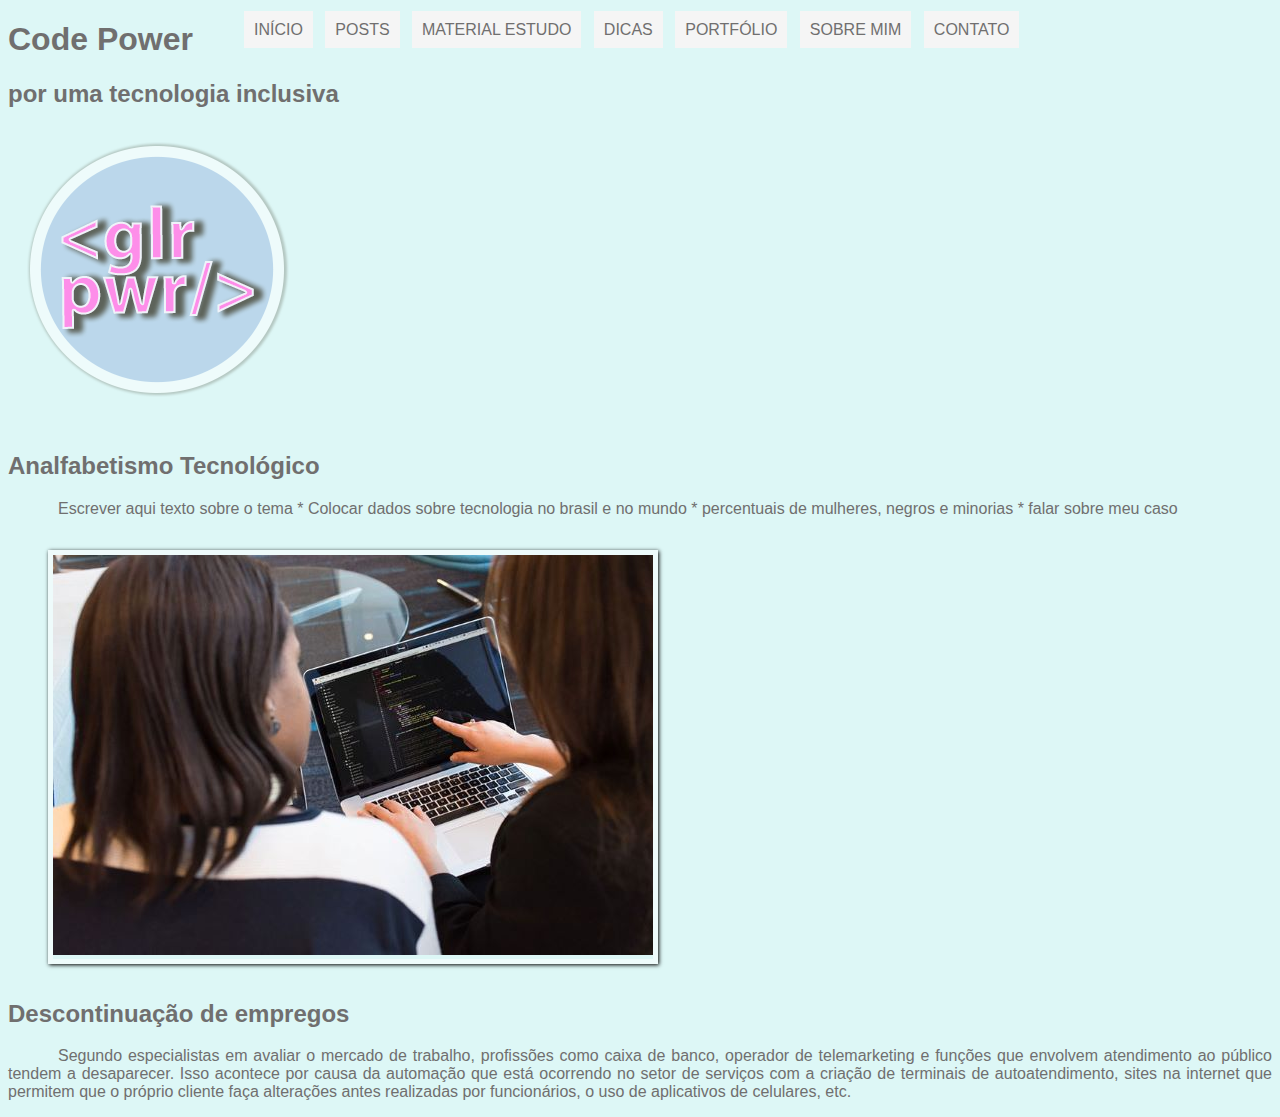
==== index.html @ 1edeb85a "Primeiros passos" ====
<!DOCTYPE html>
<html lang="pt-br">

<head>
<meta charset="UTF-8">
<title>Nerd Diferente</title>
<link rel="stylesheet" type="text/css" href="_css/estilo.css"/>
</head>

<body>
    <div id="interface">
        <header id="cabeçalho">            
            <h1>Code Power</h1>
            <h2>por uma tecnologia inclusiva</h2>

            <img src = "logo-grlpwr.png"/>

           <nav id="menu">
            <h1>Menu</h1>
            <ul>
            <li>Início</li>
            <li>Posts</li>
            <li>Material Estudo</li>
            <li>Dicas</li>
            <li>Portfólio</li>     
            <li>Sobre Mim</li>
            <li>Contato</li>
            </ul>

           </nav>

        </header>

        <section>
            <h2> Analfabetismo Tecnológico </h2>
            <p>
                Escrever aqui texto sobre o tema
                * Colocar dados sobre tecnologia no brasil e no mundo
                * percentuais de mulheres, negros e minorias
                * falar sobre meu caso
            </p>
            <figure class="foto-legenda">
                <img src="women-code.jpg"/>
                <figcaption>
                    <h3> Analfabetismo Tecnológico </h3>
                    <p> Por que tão poucos têm conhecimentos na área de tecnologia? </p>
                </figcaption>
            </figure>
            
            <h2> Descontinuação de empregos </h2>
            <p>Segundo especialistas em avaliar o mercado de trabalho, profissões como caixa de banco, operador de telemarketing e funções que envolvem atendimento ao público tendem a desaparecer. Isso acontece por causa da automação que está ocorrendo no setor de serviços com a criação de terminais de autoatendimento, sites na internet que permitem que o próprio cliente faça alterações antes realizadas por funcionários, o uso de aplicativos de celulares, etc.</p>


        </section>
        

    </div>

</body>



</html>
---- _css/estilo.css ----
@charset "UTF-8";

body {
    background-color: rgba(187, 240, 237, .5);
    color:rgb(112, 111, 111);
    font-family: Arial, Helvetica, sans-serif;
}

p {
    text-align: justify;
    text-indent: 50px;
}

/* FORMATAÇÃO DE IMAGENS(tag figure) COM LEGENDAS(tag figcaption) */

figure.foto-legenda {
    position: relative;
    border: 5px solid rgba(255, 255, 255, 0.5);
    box-shadow: 1px 1px 4px black;
    display: inline-block;
   
}

figure.foto-legenda img {
    width: 600px;
    height: 400px;
}

figure.foto-legenda figcaption {
    opacity: 0;
    position: absolute; /* absoluto porem esta dentro da classe foto-legenda */
    top: 0px; 
    background-color: rgba(0, 0, 0, .4);
    color: white;
    width: 100%;
    height: 100%;
    padding: 10px;
    box-sizing: border-box;
    transition: opacity 1s;
}

figure.foto-legenda:hover figcaption {
    opacity: 1;
}

/* FORMATAÇÃO DO MENU */

nav#menu h1 {
    display: none;
}

nav#menu ul {
    list-style: none; 
    text-transform: uppercase;
    position: absolute;
    top: 5px; 
    left: 200px;
}

nav#menu li {
    display: inline;
    padding: 10px;
    background-color: whitesmoke;
    margin: 4px;
}
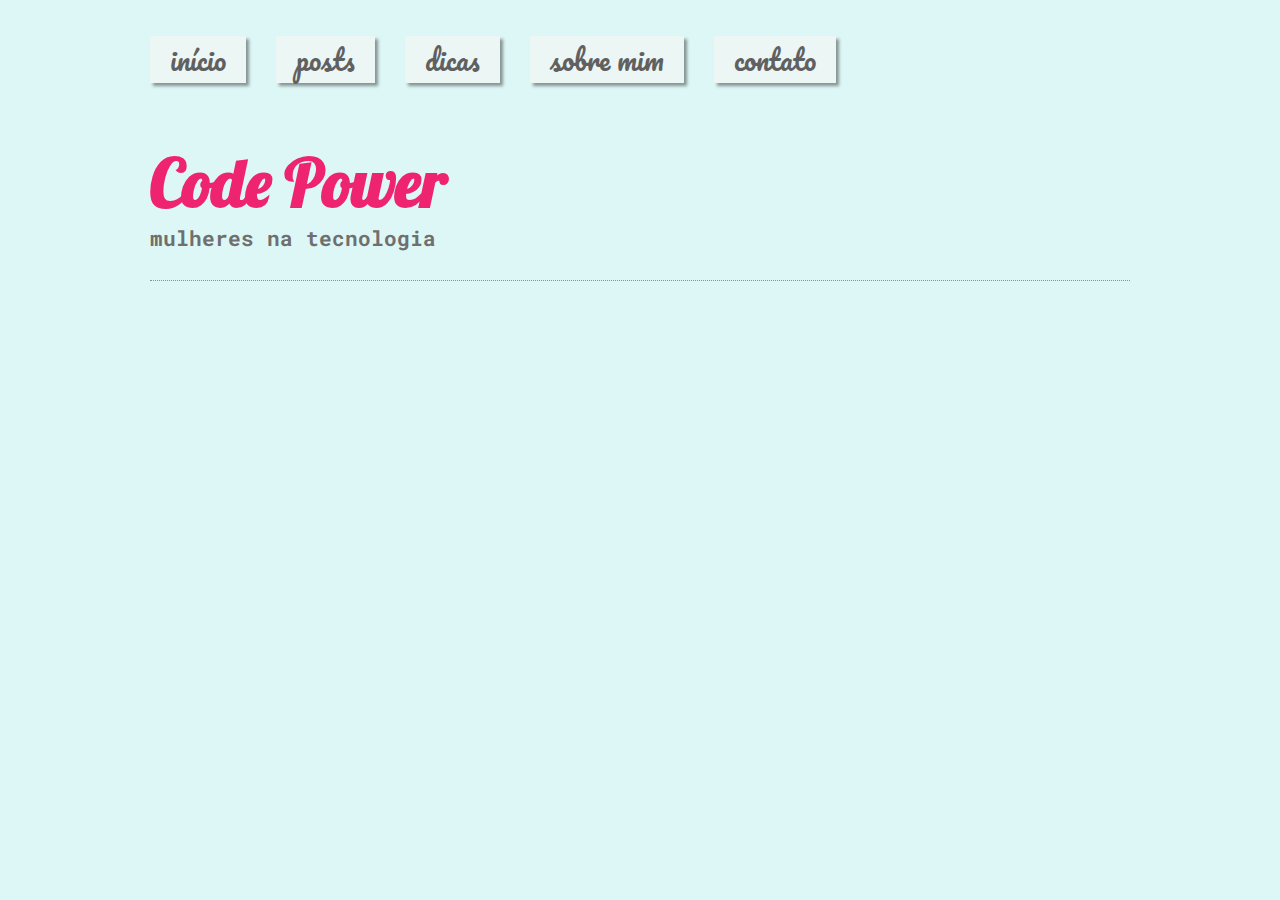
==== commit eac67728: "Estilizando o cabecalho" ====
--- a/index.html
+++ b/index.html
@@ -5,55 +5,28 @@
 <meta charset="UTF-8">
 <title>Nerd Diferente</title>
 <link rel="stylesheet" type="text/css" href="_css/estilo.css"/>
+<link href="https://fonts.googleapis.com/css?family=Lobster|Pacifico|Roboto+Mono&display=swap" rel="stylesheet">
 </head>
 
 <body>
     <div id="interface">
-        <header id="cabeçalho">            
-            <h1>Code Power</h1>
-            <h2>por uma tecnologia inclusiva</h2>
-
-            <img src = "logo-grlpwr.png"/>
-
+        <header id="cabecalho">            
+            <h1 id="titulo">Code Power</h1>
+            <h2 id="subtitulo">mulheres na tecnologia</h2>
+            
            <nav id="menu">
             <h1>Menu</h1>
             <ul>
-            <li>Início</li>
-            <li>Posts</li>
-            <li>Material Estudo</li>
-            <li>Dicas</li>
-            <li>Portfólio</li>     
-            <li>Sobre Mim</li>
-            <li>Contato</li>
+            <li><a href="index.html">início</a></li>
+            <li><a href="posts.html">posts</a></li>      
+            <li><a href="dicas.html">dicas</a></li>  
+            <li><a href="sobre.html">sobre mim</a></li>
+            <li><a href="contato.html">contato</a></li>
             </ul>
 
            </nav>
-
-        </header>
-
-        <section>
-            <h2> Analfabetismo Tecnológico </h2>
-            <p>
-                Escrever aqui texto sobre o tema
-                * Colocar dados sobre tecnologia no brasil e no mundo
-                * percentuais de mulheres, negros e minorias
-                * falar sobre meu caso
-            </p>
-            <figure class="foto-legenda">
-                <img src="women-code.jpg"/>
-                <figcaption>
-                    <h3> Analfabetismo Tecnológico </h3>
-                    <p> Por que tão poucos têm conhecimentos na área de tecnologia? </p>
-                </figcaption>
-            </figure>
-            
-            <h2> Descontinuação de empregos </h2>
-            <p>Segundo especialistas em avaliar o mercado de trabalho, profissões como caixa de banco, operador de telemarketing e funções que envolvem atendimento ao público tendem a desaparecer. Isso acontece por causa da automação que está ocorrendo no setor de serviços com a criação de terminais de autoatendimento, sites na internet que permitem que o próprio cliente faça alterações antes realizadas por funcionários, o uso de aplicativos de celulares, etc.</p>
-
-
-        </section>
+        </header>     
         
-
     </div>
 
 </body>
--- a/_css/estilo.css
+++ b/_css/estilo.css
@@ -3,7 +3,8 @@
 body {
     background-color: rgba(187, 240, 237, .5);
     color:rgb(112, 111, 111);
-    font-family: Arial, Helvetica, sans-serif;
+    font-family: 'Roboto Mono', monospace;
+    margin: 100px 150px auto 150px;
 }
 
 p {
@@ -11,14 +12,35 @@
     text-indent: 50px;
 }
 
-/* FORMATAÇÃO DE IMAGENS(tag figure) COM LEGENDAS(tag figcaption) */
+a {
+    text-decoration: none;   
+    color: #606060;     
+}
+
+#titulo {
+    color: rgb(238, 36, 113);
+    font-size: 50pt;
+    padding-top: 40px;
+    margin-bottom: 0px;
+    font-family: 'Lobster', cursive;
+}
+
+#subtitulo {
+    margin-top: 0px;
+    margin-bottom: 0px;
+    font-size: 16pt;
+}
+
+header#cabecalho {
+    border-bottom: 1px rgba(0, 0, 0, .4) dotted;
+    height: 180px;        
+}
 
 figure.foto-legenda {
     position: relative;
     border: 5px solid rgba(255, 255, 255, 0.5);
     box-shadow: 1px 1px 4px black;
-    display: inline-block;
-   
+    display: inline-block;    
 }
 
 figure.foto-legenda img {
@@ -34,7 +56,7 @@
     color: white;
     width: 100%;
     height: 100%;
-    padding: 10px;
+    padding: 5px;
     box-sizing: border-box;
     transition: opacity 1s;
 }
@@ -43,24 +65,31 @@
     opacity: 1;
 }
 
-/* FORMATAÇÃO DO MENU */
-
 nav#menu h1 {
     display: none;
 }
 
 nav#menu ul {
-    list-style: none; 
-    text-transform: uppercase;
+    list-style: none;     
     position: absolute;
-    top: 5px; 
-    left: 200px;
+    left: 100px;
+    top: 20px;     
 }
 
 nav#menu li {
     display: inline;
-    padding: 10px;
-    background-color: whitesmoke;
-    margin: 4px;
+    padding: 0px 20px 0px 20px;
+    color: #606060; 
+    font-family: 'Pacifico', cursive;
+    font-size: 20pt; 
+    background-color: rgba(245, 245, 245, .6);
+    margin: 10px;
+    box-shadow: 3px 3px 3px rgba(0, 0, 0, .4);
 }
 
+#menu li:hover {
+    background-color: rgb(250, 170, 210);   
+    color:white;       
+}
+
+
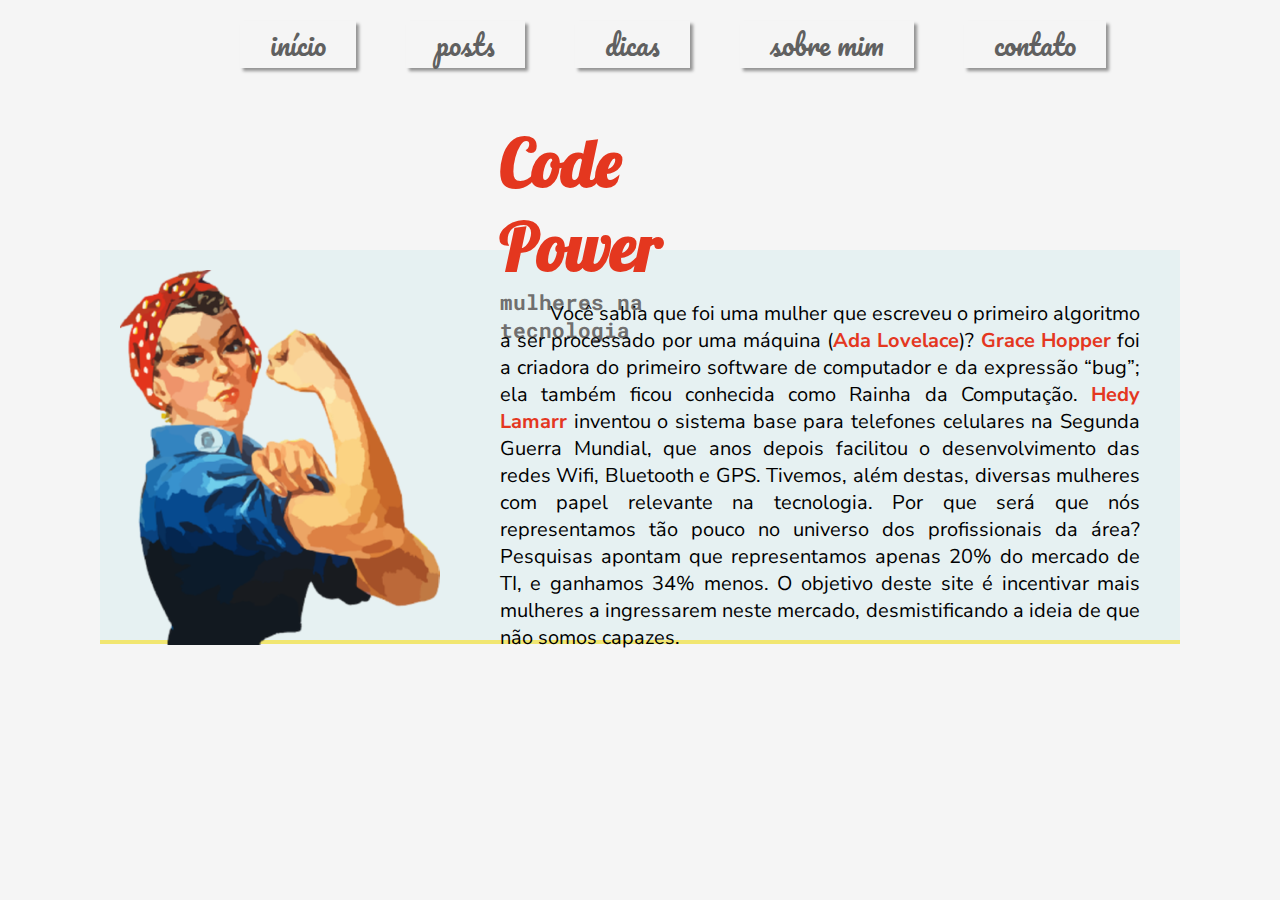
==== commit 4ec4424d: "Tela de inicio" ====
--- a/index.html
+++ b/index.html
@@ -2,35 +2,45 @@
 <html lang="pt-br">
 
 <head>
-<meta charset="UTF-8">
-<title>Nerd Diferente</title>
-<link rel="stylesheet" type="text/css" href="_css/estilo.css"/>
-<link href="https://fonts.googleapis.com/css?family=Lobster|Pacifico|Roboto+Mono&display=swap" rel="stylesheet">
+    <meta charset="UTF-8">
+    <title>Code Power</title>
+    <link rel="stylesheet" type="text/css" href="_css/estilo.css" />
+    <link rel="stylesheet" type="text/css" href="_css/index.css" /> <!-- apenas para INDEX -->
+    <link href="https://fonts.googleapis.com/css?family=Nunito+Sans|Lobster|Pacifico|Roboto+Mono&display=swap"
+        rel="stylesheet">
 </head>
 
 <body>
     <div id="interface">
-        <header id="cabecalho">            
+        <header id="cabecalho">
             <h1 id="titulo">Code Power</h1>
             <h2 id="subtitulo">mulheres na tecnologia</h2>
-            
-           <nav id="menu">
-            <h1>Menu</h1>
-            <ul>
-            <li><a href="index.html">início</a></li>
-            <li><a href="posts.html">posts</a></li>      
-            <li><a href="dicas.html">dicas</a></li>  
-            <li><a href="sobre.html">sobre mim</a></li>
-            <li><a href="contato.html">contato</a></li>
-            </ul>
 
-           </nav>
-        </header>     
-        
-    </div>
+            <nav id="menu">
+                <h1>Menu</h1>
+                <ul>
+                    <li><a href="index.html">início</a></li>
+                    <li><a href="posts.html">posts</a></li>
+                    <li><a href="dicas.html">dicas</a></li>
+                    <li><a href="sobre.html">sobre mim</a></li>
+                    <li><a href="contato.html">contato</a></li>
+                </ul>
+
+            </nav>
+        </header>
+
+        <div id="capa">
+            <section id="img-capa">
+                <img class="img-esq" src="wecan.png" alt="Ilustração de mulher símbolo do 'we can do it'">
+            </section>
+
+            <section id="txt-capa">
+                <p class="txt-dir">
+                    Você sabia que foi uma mulher que escreveu o primeiro algoritmo a ser processado por uma máquina (<a href="https://pt.wikipedia.org/wiki/Ada_Lovelace" target="_blank">Ada Lovelace</a>)? <a href="https://pt.wikipedia.org/wiki/Grace_Hopper " target="_blank">Grace Hopper</a> foi a criadora do primeiro software de computador e da expressão “bug”; ela também ficou conhecida como Rainha da Computação. <a href="https://pt.wikipedia.org/wiki/Grace_Hopper" target="_blank">Hedy Lamarr</a> inventou o sistema base para telefones celulares na Segunda Guerra Mundial, que anos depois facilitou o desenvolvimento das redes Wifi, Bluetooth e GPS. Tivemos, além destas, diversas mulheres com papel relevante na tecnologia. Por que será que nós representamos tão pouco no universo dos profissionais da área? Pesquisas apontam que representamos apenas 20% do mercado de TI, e ganhamos 34% menos. O objetivo deste site é incentivar mais mulheres a ingressarem neste mercado, desmistificando a ideia de que não somos capazes.</p>
+            </section>
+        </div>
+
 
 </body>
 
-
-
 </html>--- a/_css/estilo.css
+++ b/_css/estilo.css
@@ -1,10 +1,10 @@
 @charset "UTF-8";
 
 body {
-    background-color: rgba(187, 240, 237, .5);
+    background-color: whitesmoke;
     color:rgb(112, 111, 111);
     font-family: 'Roboto Mono', monospace;
-    margin: 100px 150px auto 150px;
+    margin: 100px 100px auto 100px;
 }
 
 p {
@@ -17,23 +17,22 @@
     color: #606060;     
 }
 
+header#cabecalho {
+ 
+    height: 150px;        
+}
+
 #titulo {
-    color: rgb(238, 36, 113);
+    color: #e4371f;
     font-size: 50pt;
-    padding-top: 40px;
-    margin-bottom: 0px;
+    padding-top: 20px;
+    margin: 0px 400px 0px 400px;
     font-family: 'Lobster', cursive;
 }
 
 #subtitulo {
-    margin-top: 0px;
-    margin-bottom: 0px;
+    margin: 0px 400px 0px 400px;
     font-size: 16pt;
-}
-
-header#cabecalho {
-    border-bottom: 1px rgba(0, 0, 0, .4) dotted;
-    height: 180px;        
 }
 
 figure.foto-legenda {
@@ -72,23 +71,23 @@
 nav#menu ul {
     list-style: none;     
     position: absolute;
-    left: 100px;
-    top: 20px;     
+    left: 200px;
+    top: 5px; 
+     
 }
 
 nav#menu li {
     display: inline;
-    padding: 0px 20px 0px 20px;
-    color: #606060; 
-    font-family: 'Pacifico', cursive;
+    padding: 0px 30px 0px 30px;    
+    font-family: 'Pacifico', cursive;    
     font-size: 20pt; 
     background-color: rgba(245, 245, 245, .6);
-    margin: 10px;
+    margin-right: 40px;
     box-shadow: 3px 3px 3px rgba(0, 0, 0, .4);
 }
 
 #menu li:hover {
-    background-color: rgb(250, 170, 210);   
+    background-color: #f9dd19;   
     color:white;       
 }
 
--- a/_css/index.css
+++ b/_css/index.css
@@ -0,0 +1,32 @@
+.txt-dir a{
+    color: #e4371f;
+    font-weight: bold;
+}
+
+div#capa {      
+    max-width: 1128px;
+    margin: 0 auto;
+    background: #cee9ed62;
+    padding: 20px;
+    height: 350px;    
+    border-bottom: 4px solid #f9df1998;
+}
+
+.img-esq {  
+  top: 150px;
+  margin: 0px; 
+  max-width: 320px;
+  float: left;
+}
+
+.txt-dir {      
+    font-size: 15pt;
+    color: black;
+    font-family: 'Nunito Sans', sans-serif;    
+    max-width: 1800px;
+    text-align: justify;    
+    margin-left: 380px;      
+    margin-right: 20px;
+    margin-top: 30px;
+}
+
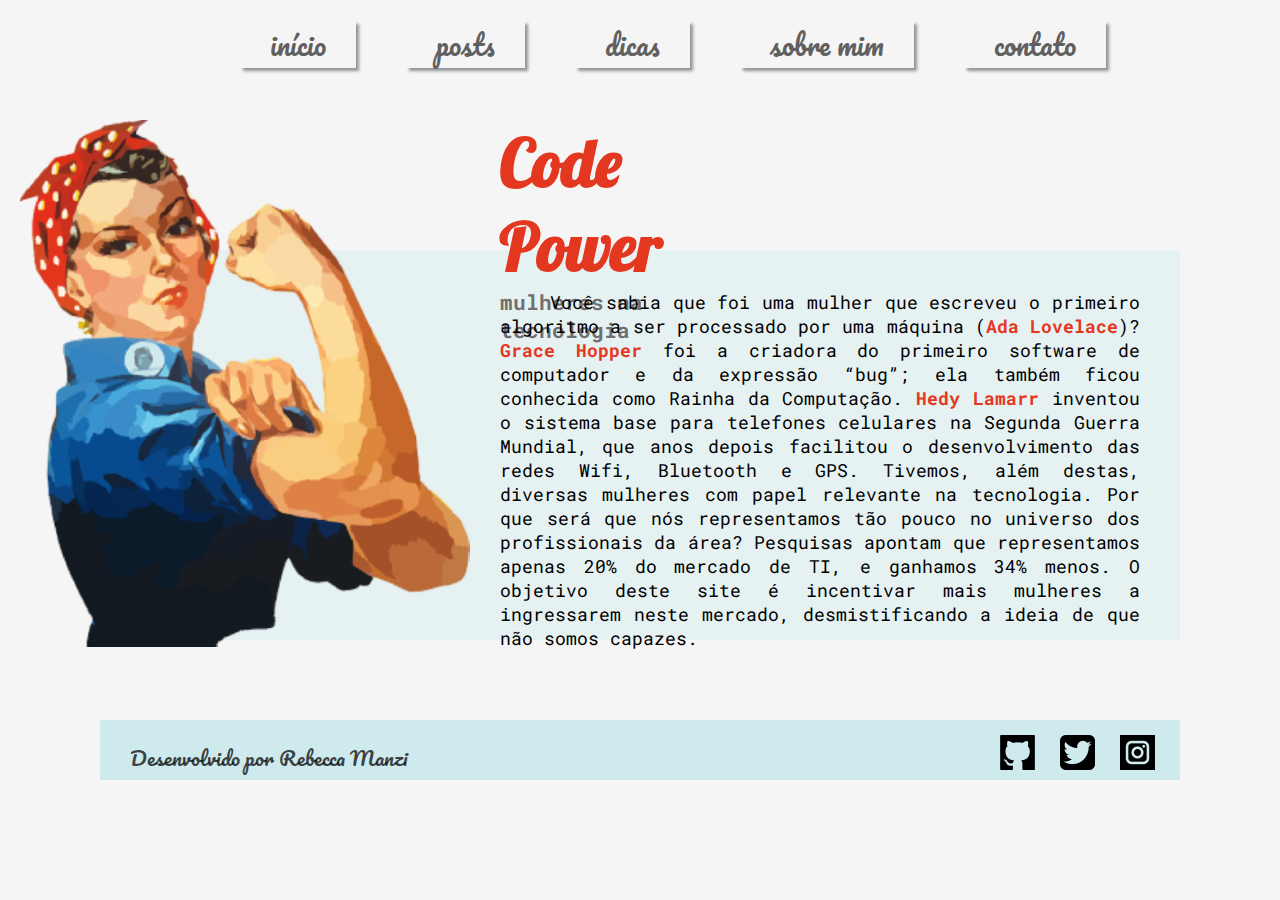
==== commit 435c987e: "Criacao do rodape" ====
--- a/index.html
+++ b/index.html
@@ -25,7 +25,6 @@
                     <li><a href="sobre.html">sobre mim</a></li>
                     <li><a href="contato.html">contato</a></li>
                 </ul>
-
             </nav>
         </header>
 
@@ -35,12 +34,20 @@
             </section>
 
             <section id="txt-capa">
-                <p class="txt-dir">
+                <p class="txt-dir"> 
                     Você sabia que foi uma mulher que escreveu o primeiro algoritmo a ser processado por uma máquina (<a href="https://pt.wikipedia.org/wiki/Ada_Lovelace" target="_blank">Ada Lovelace</a>)? <a href="https://pt.wikipedia.org/wiki/Grace_Hopper " target="_blank">Grace Hopper</a> foi a criadora do primeiro software de computador e da expressão “bug”; ela também ficou conhecida como Rainha da Computação. <a href="https://pt.wikipedia.org/wiki/Grace_Hopper" target="_blank">Hedy Lamarr</a> inventou o sistema base para telefones celulares na Segunda Guerra Mundial, que anos depois facilitou o desenvolvimento das redes Wifi, Bluetooth e GPS. Tivemos, além destas, diversas mulheres com papel relevante na tecnologia. Por que será que nós representamos tão pouco no universo dos profissionais da área? Pesquisas apontam que representamos apenas 20% do mercado de TI, e ganhamos 34% menos. O objetivo deste site é incentivar mais mulheres a ingressarem neste mercado, desmistificando a ideia de que não somos capazes.</p>
             </section>
         </div>
-
-
+        
+        <footer id="rodape">                    
+                
+            <div>
+                <p>Desenvolvido por Rebecca Manzi</p>
+                <a href="https://www.instagram.com/rebeccamanzi/" target="_blank"><img class="icones" src="_imagens/insta-pb.png" alt="Ícone Intragram"></a>                
+                <a href="https://twitter.com/rebeccacmanzi" target="_blank"><img class="icones" src="_imagens/twitter-pb.png"></a>                
+                <a href="https://github.com/rebeccamanzi" target="_blank"><img class="icones" src="_imagens/icon-git.png"></a>
+            </div>
+        </footer>
+    </div>
 </body>
-
 </html>--- a/_css/estilo.css
+++ b/_css/estilo.css
@@ -4,8 +4,9 @@
     background-color: whitesmoke;
     color:rgb(112, 111, 111);
     font-family: 'Roboto Mono', monospace;
-    margin: 100px 100px auto 100px;
+    margin: 100px 100px -40px 100px;
 }
+
 
 p {
     text-align: justify;
@@ -33,6 +34,7 @@
 #subtitulo {
     margin: 0px 400px 0px 400px;
     font-size: 16pt;
+    
 }
 
 figure.foto-legenda {
@@ -72,8 +74,7 @@
     list-style: none;     
     position: absolute;
     left: 200px;
-    top: 5px; 
-     
+    top: 5px;     
 }
 
 nav#menu li {
@@ -91,4 +92,25 @@
     color:white;       
 }
 
+#rodape {        
+    background-color: #cee9edf8;    
+    margin-top: 80px;    
+    height: 60px;                           
+}
 
+#rodape p {
+    position: absolute;
+    vertical-align: center;
+    text-indent: 30px;
+    font-family: 'Pacifico', cursive;
+    color: rgba(0, 0, 0, 0.733);    
+    font-size: 15pt;
+}
+
+.icones {
+    float: right; 
+    margin-top: 15px;
+    margin-right: 25px;
+}
+
+
--- a/_css/index.css
+++ b/_css/index.css
@@ -9,24 +9,20 @@
     background: #cee9ed62;
     padding: 20px;
     height: 350px;    
-    border-bottom: 4px solid #f9df1998;
 }
 
 .img-esq {  
-  top: 150px;
-  margin: 0px; 
-  max-width: 320px;
+  position: relative;
+  margin-top: -150px;
+  margin-left: -100px; 
+  max-width: 100%;
   float: left;
 }
 
-.txt-dir {      
-    font-size: 15pt;
+.txt-dir {     
+    max-width: 1800px;      
+    margin: 20px 20px 20px 380px;   
     color: black;
-    font-family: 'Nunito Sans', sans-serif;    
-    max-width: 1800px;
-    text-align: justify;    
-    margin-left: 380px;      
-    margin-right: 20px;
-    margin-top: 30px;
+    font-size: 18px; 
 }
 
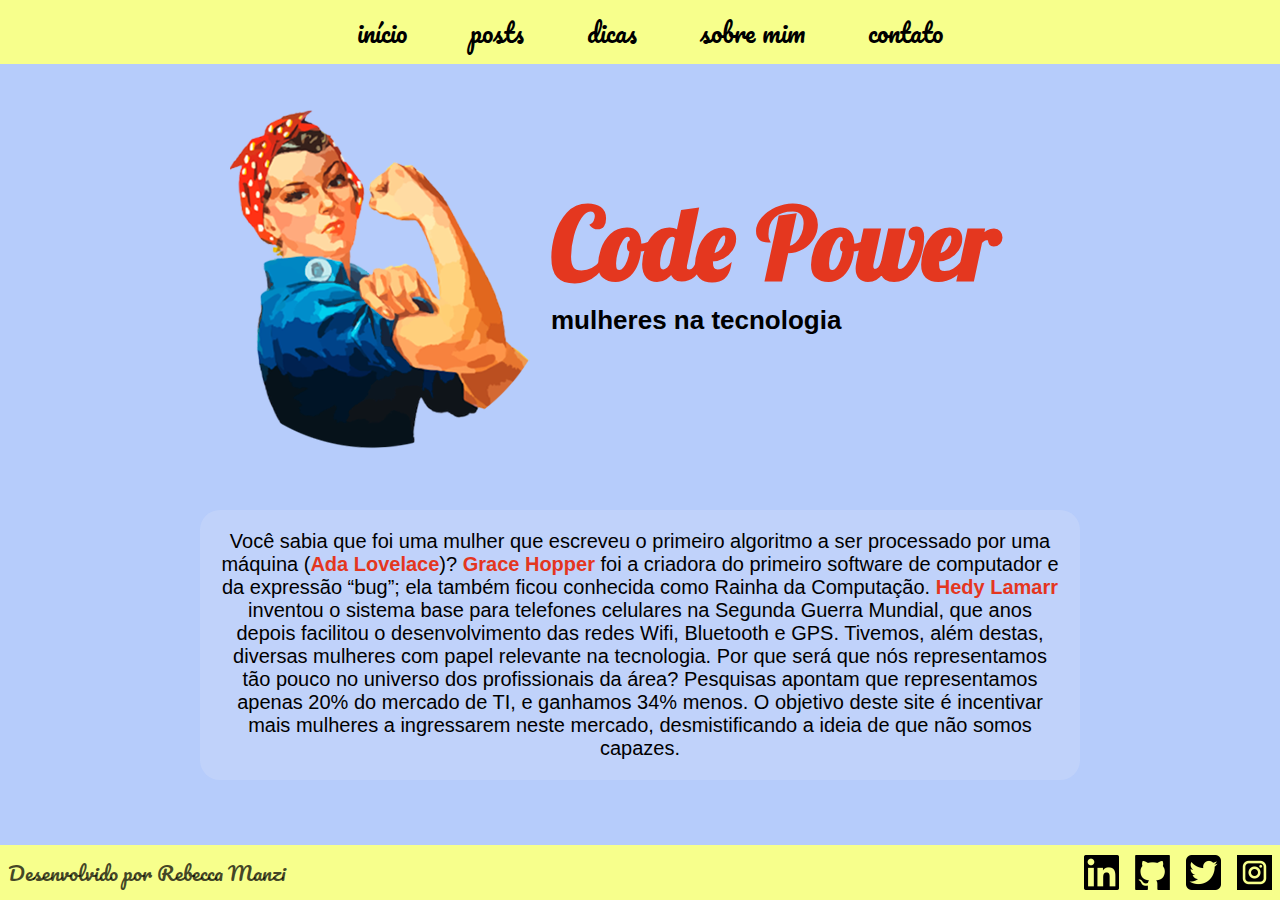
==== commit c48c96d5: "Revisao 1: design responsivo (em)" ====
--- a/index.html
+++ b/index.html
@@ -3,51 +3,65 @@
 
 <head>
     <meta charset="UTF-8">
-    <title>Code Power</title>
+    <meta name="viewport" content="width=device-width, initial-scale=1.0">
+    <title>Code Power</title>    
     <link rel="stylesheet" type="text/css" href="_css/estilo.css" />
     <link rel="stylesheet" type="text/css" href="_css/index.css" /> <!-- apenas para INDEX -->
-    <link href="https://fonts.googleapis.com/css?family=Nunito+Sans|Lobster|Pacifico|Roboto+Mono&display=swap"
-        rel="stylesheet">
+    <link href="https://fonts.googleapis.com/css?family=Nunito+Sans|Lobster|Pacifico|Roboto+Mono&display=swap" rel="stylesheet">
+    <script type="text/javascript" src="./_javascript/funcoes.js"></script>
 </head>
 
-<body>
-    <div id="interface">
-        <header id="cabecalho">
-            <h1 id="titulo">Code Power</h1>
-            <h2 id="subtitulo">mulheres na tecnologia</h2>
+<body>   
+        
+    <!-- Cabeçalho do site -->
+    <header class="cabecalho">                
+        <!-- Menu links -->
+        <nav class="menu">                
+            <ul>
+                <li><a href="index.html">início</a></li>
+                <li><a href="posts.html">posts</a></li>
+                <li><a href="dicas.html">dicas</a></li>
+                <li><a href="sobre.html">sobre mim</a></li>
+                <li><a href="contato.html">contato</a></li>
+            </ul>
+        </nav>
+    </header>
 
-            <nav id="menu">
-                <h1>Menu</h1>
-                <ul>
-                    <li><a href="index.html">início</a></li>
-                    <li><a href="posts.html">posts</a></li>
-                    <li><a href="dicas.html">dicas</a></li>
-                    <li><a href="sobre.html">sobre mim</a></li>
-                    <li><a href="contato.html">contato</a></li>
-                </ul>
-            </nav>
-        </header>
+    <!-- Logo (título + img) -->
+    <section class="logo">
+        <!-- Título e Subtítulo -->
+        <div class="codepwr">
+            <h1 class="titulo">Code Power</h1>
+            <h2 class="subtitulo">mulheres na tecnologia</h2>
+        </div>        
+        <!-- Imagem -->
+        <figure class="img-esq">
+            <img id="img-wecan" src="wecan.png" alt="Ilustração de mulher símbolo do 'we can do it'">
+        </figure>          
+    </section>      
 
-        <div id="capa">
-            <section id="img-capa">
-                <img class="img-esq" src="wecan.png" alt="Ilustração de mulher símbolo do 'we can do it'">
-            </section>
+    <!-- Conteúdo Index -->
+    <div> 
+        <!-- Mulheres na T.I. -->
+        <section class="mulheresti">                
+            <p class="txt-dir"> 
+            Você sabia que foi uma mulher que escreveu o primeiro algoritmo a ser processado por uma máquina (<a href="https://pt.wikipedia.org/wiki/Ada_Lovelace" target="_blank">Ada Lovelace</a>)? <a href="https://pt.wikipedia.org/wiki/Grace_Hopper " target="_blank">Grace Hopper</a> foi a criadora do primeiro software de computador e da expressão “bug”; ela também ficou conhecida como Rainha da Computação. <a href="https://pt.wikipedia.org/wiki/Grace_Hopper" target="_blank">Hedy Lamarr</a> inventou o sistema base para telefones celulares na Segunda Guerra Mundial, que anos depois facilitou o desenvolvimento das redes Wifi, Bluetooth e GPS. Tivemos, além destas, diversas mulheres com papel relevante na tecnologia. Por que será que nós representamos tão pouco no universo dos profissionais da área? Pesquisas apontam que representamos apenas 20% do mercado de TI, e ganhamos 34% menos. O objetivo deste site é incentivar mais mulheres a ingressarem neste mercado, desmistificando a ideia de que não somos capazes.    
+            </p>
+        </section>
 
-            <section id="txt-capa">
-                <p class="txt-dir"> 
-                    Você sabia que foi uma mulher que escreveu o primeiro algoritmo a ser processado por uma máquina (<a href="https://pt.wikipedia.org/wiki/Ada_Lovelace" target="_blank">Ada Lovelace</a>)? <a href="https://pt.wikipedia.org/wiki/Grace_Hopper " target="_blank">Grace Hopper</a> foi a criadora do primeiro software de computador e da expressão “bug”; ela também ficou conhecida como Rainha da Computação. <a href="https://pt.wikipedia.org/wiki/Grace_Hopper" target="_blank">Hedy Lamarr</a> inventou o sistema base para telefones celulares na Segunda Guerra Mundial, que anos depois facilitou o desenvolvimento das redes Wifi, Bluetooth e GPS. Tivemos, além destas, diversas mulheres com papel relevante na tecnologia. Por que será que nós representamos tão pouco no universo dos profissionais da área? Pesquisas apontam que representamos apenas 20% do mercado de TI, e ganhamos 34% menos. O objetivo deste site é incentivar mais mulheres a ingressarem neste mercado, desmistificando a ideia de que não somos capazes.</p>
-            </section>
-        </div>
-        
-        <footer id="rodape">                    
-                
-            <div>
-                <p>Desenvolvido por Rebecca Manzi</p>
-                <a href="https://www.instagram.com/rebeccamanzi/" target="_blank"><img class="icones" src="_imagens/insta-pb.png" alt="Ícone Intragram"></a>                
-                <a href="https://twitter.com/rebeccacmanzi" target="_blank"><img class="icones" src="_imagens/twitter-pb.png"></a>                
-                <a href="https://github.com/rebeccamanzi" target="_blank"><img class="icones" src="_imagens/icon-git.png"></a>
-            </div>
-        </footer>
+        <!-- Adicionar mais sections -->
     </div>
+
+    <!-- Rodapé -->
+    <footer>                
+        <section class="rodape">
+            <p class="by">Desenvolvido por Rebecca Manzi</p>
+            <a href="https://www.instagram.com/codepwr/" target="_blank"><img class="icones" src="_imagens/insta-pb.png" alt="Ícone Intragram" onmousemove=""></a>                
+            <a href="https://twitter.com/rebeccacmanzi" target="_blank"><img class="icones" src="_imagens/twitter-pb.png"></a>                
+            <a href="https://github.com/rebeccamanzi" target="_blank"><img class="icones" src="_imagens/icon-git.png"></a>
+            <a href="https://www.linkedin.com/in/rebecca-manzi-59311099/" target="_blank"><img class="icones" src="_imagens/linkedin-pb.png"></a>
+        </section>
+    </footer>        
+    
 </body>
 </html>--- a/_css/estilo.css
+++ b/_css/estilo.css
@@ -1,116 +1,117 @@
 @charset "UTF-8";
 
-body {
-    background-color: whitesmoke;
-    color:rgb(112, 111, 111);
-    font-family: 'Roboto Mono', monospace;
-    margin: 100px 100px -40px 100px;
+/*
+PENDENTE: CONVERTER PX PARA %
+última atualização: 11/03
+*/
+
+/* configuração padrão */
+* {
+    margin: 0;
+    padding: 0;
+}
+
+/* design responsivo: evitando distorção nas mídias */
+img,
+picture,
+video,
+embed {
+   max-width: 100%;
+}
+
+/* corpo todo */
+body {    
+    background-color: rgba(51, 112, 243, 0.356);
+    font-family: Arial, Helvetica, sans-serif; 
+    font-size: 62.5%; /* facilitando a conversão de px para em (site responsivo) */    
+}
+
+/* navbar menu */
+.menu ul {  
+    top: 0;    
+    position: fixed;
+    list-style: none;   
+    width: 100%;  
+    padding: 10px;
+    background-color: rgb(247, 255, 140); 
+    text-align: center;    
+}
+
+/* itens do menu */
+.menu li {    
+    display: inline;
+    padding: 5px 30px;    
+    font-family: 'Pacifico', cursive;    
+    font-size: 2.5em;    
+}
+
+/* links do menu */
+.menu a {
+    color: rgb(0, 0, 0);
+}
+
+/* ao passar o mouse em um link do menu */
+.menu a:hover {
+    color:#e4371f;    
+}
+
+/* section do título + subtítulo + imagem */
+.logo {    
+    margin: 80px;      
+    height: 350px; 
+}
+
+/* div título + subtítulo */
+.codepwr {
+    float: right;
+    padding-right: 200px;    
+    padding-top: 100px;
+}
+
+/* h1 título */
+.titulo {    
+    color: #e4371f;
+    font-size: 10.0em;       
+    font-family: 'Lobster', cursive;
+}
+
+/* h2 subtítulo */
+.subtitulo {  
+    font-size: 2.6em;   
+    color: black; 
+}
+
+/* imagem wecandoit */
+.img-esq {    
+   float: left; 
+   padding-left: 150px; 
+   padding-top: 30px;
+  }
+
+/* conf links */
+a {
+    text-decoration: none; 
+}   
+
+/* rodapé */
+.rodape {       
+    background-color: rgb(247, 255, 140);    
+    width: 100%; 
+    bottom: 0;    
+    position: fixed;
+    vertical-align: middle;       
+                        
+}
+.rodape p {  
+    float: left; 
+    padding: 10px 8px;        
+    font-family: 'Pacifico', cursive;
+    color: rgba(0, 0, 0, 0.733);    
+    font-size: 2.0em;
+}
+.icones {    
+    float: right;
+    padding: 10px 8px;
 }
 
 
-p {
-    text-align: justify;
-    text-indent: 50px;
-}
-
-a {
-    text-decoration: none;   
-    color: #606060;     
-}
-
-header#cabecalho {
- 
-    height: 150px;        
-}
-
-#titulo {
-    color: #e4371f;
-    font-size: 50pt;
-    padding-top: 20px;
-    margin: 0px 400px 0px 400px;
-    font-family: 'Lobster', cursive;
-}
-
-#subtitulo {
-    margin: 0px 400px 0px 400px;
-    font-size: 16pt;
-    
-}
-
-figure.foto-legenda {
-    position: relative;
-    border: 5px solid rgba(255, 255, 255, 0.5);
-    box-shadow: 1px 1px 4px black;
-    display: inline-block;    
-}
-
-figure.foto-legenda img {
-    width: 600px;
-    height: 400px;
-}
-
-figure.foto-legenda figcaption {
-    opacity: 0;
-    position: absolute; /* absoluto porem esta dentro da classe foto-legenda */
-    top: 0px; 
-    background-color: rgba(0, 0, 0, .4);
-    color: white;
-    width: 100%;
-    height: 100%;
-    padding: 5px;
-    box-sizing: border-box;
-    transition: opacity 1s;
-}
-
-figure.foto-legenda:hover figcaption {
-    opacity: 1;
-}
-
-nav#menu h1 {
-    display: none;
-}
-
-nav#menu ul {
-    list-style: none;     
-    position: absolute;
-    left: 200px;
-    top: 5px;     
-}
-
-nav#menu li {
-    display: inline;
-    padding: 0px 30px 0px 30px;    
-    font-family: 'Pacifico', cursive;    
-    font-size: 20pt; 
-    background-color: rgba(245, 245, 245, .6);
-    margin-right: 40px;
-    box-shadow: 3px 3px 3px rgba(0, 0, 0, .4);
-}
-
-#menu li:hover {
-    background-color: #f9dd19;   
-    color:white;       
-}
-
-#rodape {        
-    background-color: #cee9edf8;    
-    margin-top: 80px;    
-    height: 60px;                           
-}
-
-#rodape p {
-    position: absolute;
-    vertical-align: center;
-    text-indent: 30px;
-    font-family: 'Pacifico', cursive;
-    color: rgba(0, 0, 0, 0.733);    
-    font-size: 15pt;
-}
-
-.icones {
-    float: right; 
-    margin-top: 15px;
-    margin-right: 25px;
-}
-
-
--- a/_css/index.css
+++ b/_css/index.css
@@ -1,28 +1,19 @@
-.txt-dir a{
-    color: #e4371f;
-    font-weight: bold;
+/* section mulheres na T.I. */
+.mulheresti {
+    font-size: 2.0em;
+    margin: 80px 200px;
+    padding: 20px;
+    text-align: center;
+    color:black;
+    background-color: #fcfaf925;
+    border-radius: 20px;   
 }
 
-div#capa {      
-    max-width: 1128px;
-    margin: 0 auto;
-    background: #cee9ed62;
-    padding: 20px;
-    height: 350px;    
+.mulheresti a {
+    color: #e4361f;   
+    font-weight: bold; 
 }
 
-.img-esq {  
-  position: relative;
-  margin-top: -150px;
-  margin-left: -100px; 
-  max-width: 100%;
-  float: left;
+.mulheresti a:hover {
+    text-decoration: underline;
 }
-
-.txt-dir {     
-    max-width: 1800px;      
-    margin: 20px 20px 20px 380px;   
-    color: black;
-    font-size: 18px; 
-}
-
